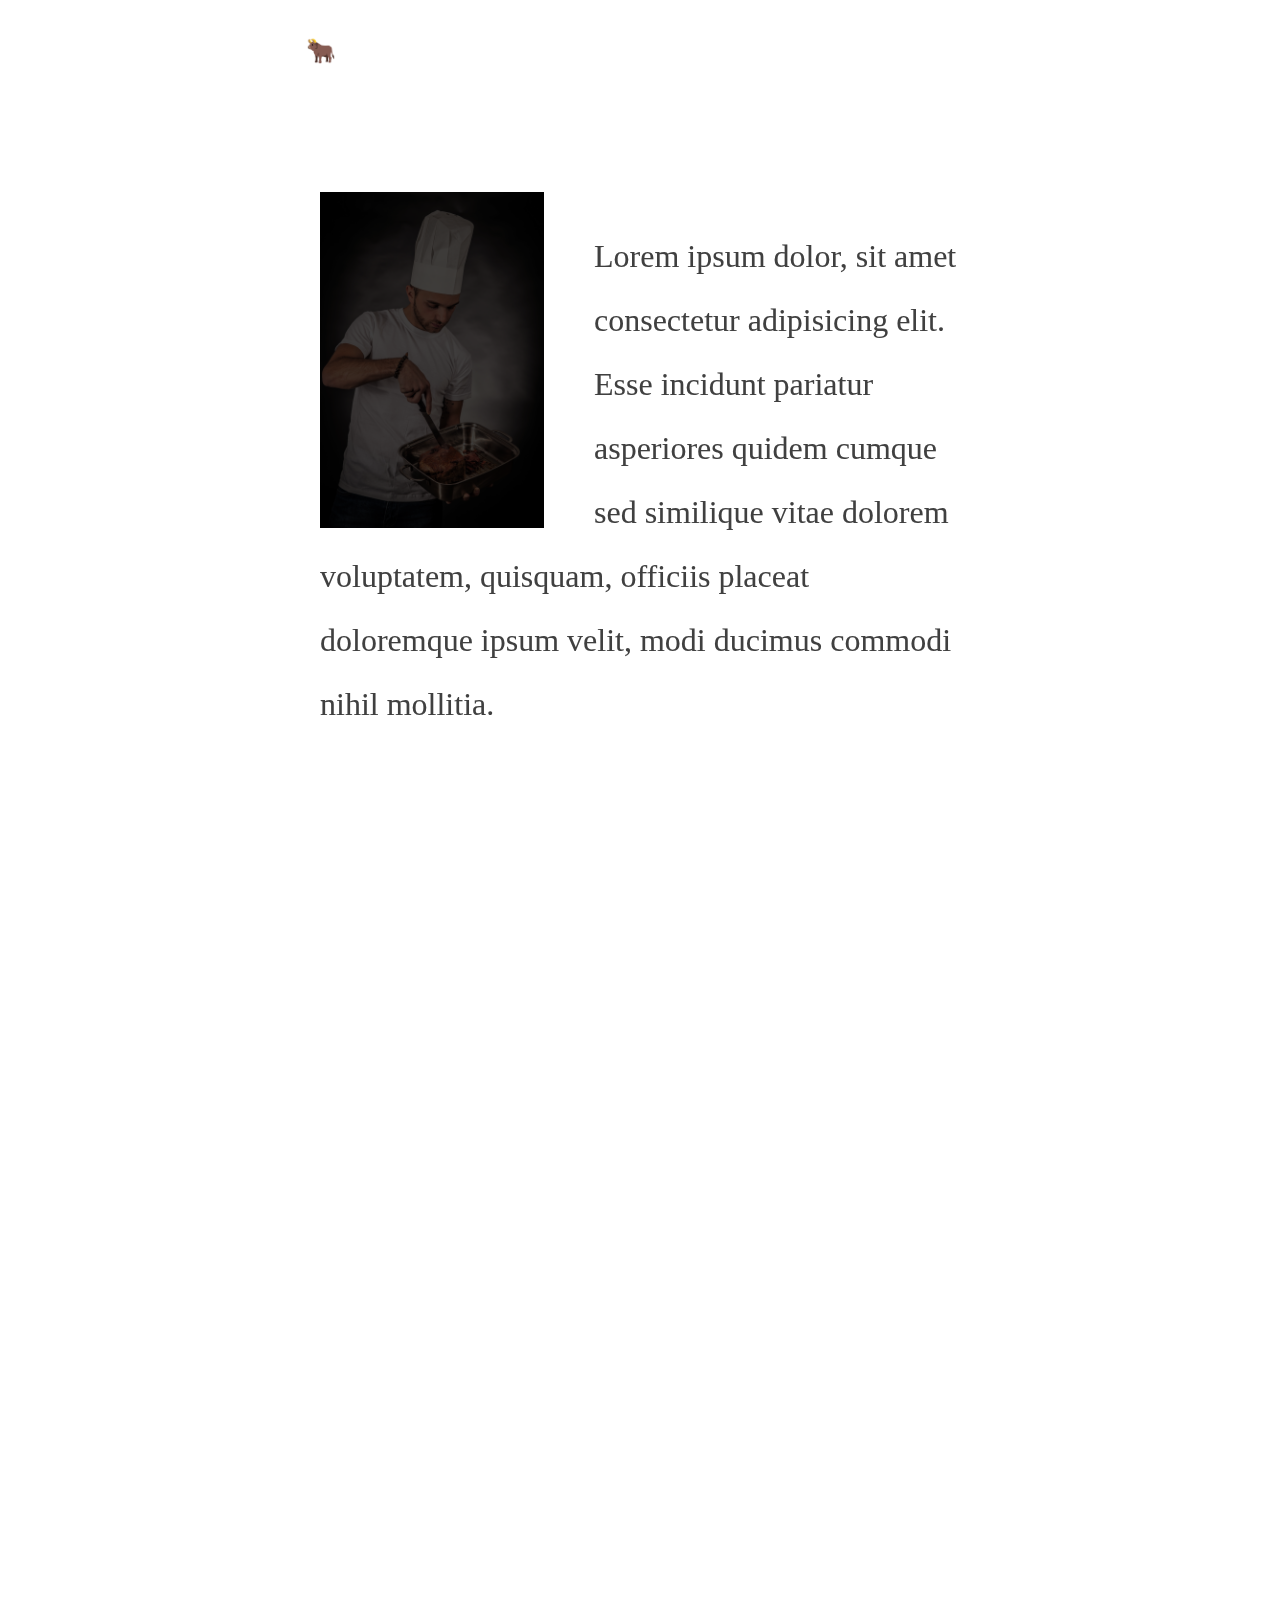
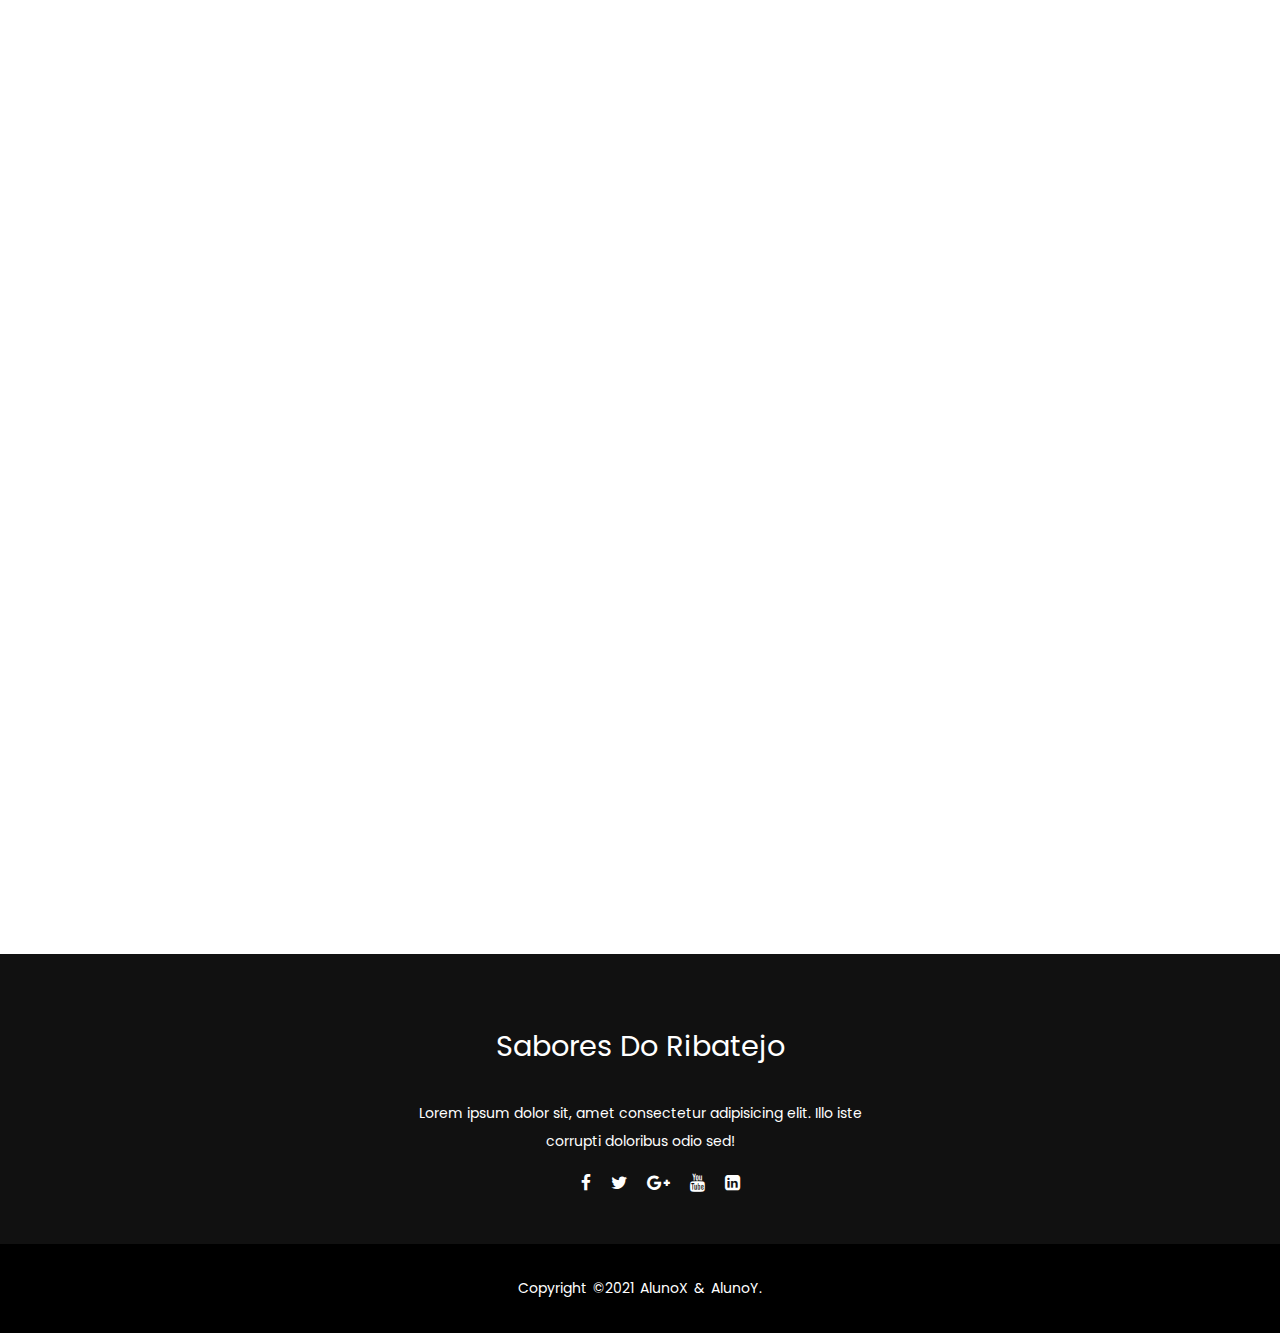
==== aboutUs.html @ 12d770b1 "1º Commit" ====
<!DOCTYPE html>
<html lang="en">
<head>
    <meta charset="UTF-8">
    <meta http-equiv="X-UA-Compatible" content="IE=edge">
    <meta name="viewport" content="width=device-width, initial-scale=1.0">
    <title>Sabores do Ribatejo</title>
    <link href="https://fonts.googleapis.com/css2?family=Poppins&display=swap" rel="stylesheet">
    <link rel="stylesheet" href="css/styles.css">
    <link rel="stylesheet" href="https://stackpath.bootstrapcdn.com/font-awesome/4.7.0/css/font-awesome.min.css">
</head>
<body>

    <header>
        <nav>
            <input id="nav-toggle" type="checkbox">
            <div class="logo">Sabores do Ribatejo 🐂</strong></div>
            <ul class="nav-links">
                <li><a href="aboutUs.html">Sobre Nós</a></li>
                <li><a href="menu.html">Menu</a></li>
                <li><a href="reservas.html">Reservas</a></li>
                <li><a href="restaurantes.html">Restaurantes</a></li>
            </ul>
            <label for="nav-toggle" class="burger">
                <div class="line"></div>
                <div class="line"></div>
                <div class="line"></div>
            </label>
        </nav>
    </header>

    <main>
        <section class="aboutUs-sticky">
            <section class="aboutUs-row">
                <img class="aboutUs-img" src="images/cozinheiro.jpg" alt="">
                <p>Lorem ipsum dolor, sit amet consectetur adipisicing elit. Esse incidunt pariatur asperiores quidem cumque sed similique vitae dolorem voluptatem, quisquam, officiis placeat doloremque ipsum velit, modi ducimus commodi nihil mollitia.</p>
            </section>
        </section>
        
        <section class="parallax">
            <div class="parallax-inner">
                <h1 class="aboutUs-text-cozinha">Lorem ipsum dolor sit amet consectetur adipisicing elit. Ratione quam eaque, voluptate sunt repellat ducimus quidem perspiciatis blanditiis quod minus, porro dolor voluptatum natus! Veritatis est obcaecati et neque placeat.</h1>
            </div>
        </section>

        <section class="aboutUs-sticky">
            <section id="gallery">
                
            </section>

        </section>

        <footer>
            <div class="footer-content">
                <h3>Sabores do Ribatejo</h3>
                <p>Lorem ipsum dolor sit, amet consectetur adipisicing elit. Illo iste corrupti doloribus odio sed!</p>
                <ul class="socials">
                    <li><a href="#"><i class="fa fa-facebook"></i></a></li>
                    <li><a href="#"><i class="fa fa-twitter"></i></a></li>
                    <li><a href="#"><i class="fa fa-google-plus"></i></a></li>
                    <li><a href="#"><i class="fa fa-youtube"></i></a></li>
                    <li><a href="#"><i class="fa fa-linkedin-square"></i></a></li>
                </ul>
            </div>
    
            <div class="footer-bottom">
                <p>Copyright &copy;2021 AlunoX & AlunoY.</p>
            </div>
        </footer>
    </main>



</body>
</html>
---- css/styles.css ----
body {
  padding: 0;
  margin: 0;
}

.background-sticky {
  background: url("../images/madeira.jpg") repeat fixed 100%;
  background-position: center;
  width: 100%;
  height: 5356px;
  object-fit: cover;
  filter: brightness(25%);
}

/*****************\ HOME PAGE BEGINS /*****************/

/* NAVBAR BEGINS */

header nav {
  position: fixed;
  z-index: 10;
  left: 0;
  right: 0;
  top: 0;
  font-family: "Poppins", sans-serif;
  padding: 0 5%;
  height: 100px;
  background-color: transparent;
}

header nav .logo {
  float: left;
  width: 40%;
  height: 100%;
  display: flex;
  align-items: center;
  font-size: 1.5em;
  color: #fff;
}

header nav .nav-links {
  float: right;
  padding: 0;
  margin: 0;
  width: 60%;
  height: 100%;
  display: flex;
  justify-content: space-around;
  align-items: center;
}

header nav .nav-links li {
  list-style: none;
  letter-spacing: 4px;
}

header nav .nav-links li::after {
  content: "";
  width: 0;
  height: 2px;
  background: yellow;
  display: block;
  margin: auto;
  transition: 0.5s;
}

header nav .nav-links li:hover::after {
  width: 100%;
}

header nav .nav-links a {
  display: block;
  padding: 1em;
  font-size: 16px;
  font-weight: bold;
  color: #fff;
  text-decoration: none;
}

#nav-toggle {
  position: absolute;
  top: -100px;
}

header nav .burger {
  cursor: pointer;
  display: none;
  position: absolute;
  right: 5%;
  top: 50%;
  transform: translateY(-50%);
}

header nav .burger .line {
  width: 30px;
  height: 5px;
  background-color: #fff;
  margin: 5px;
  border-radius: 5px;
  transition: all 0.3s ease-in-out;
}

/* NAVBAR ENDS */

/* SLIDER BEGINS */

#slider {
  overflow: hidden;
}

#slider figure {
  position: relative;
  width: 500%;
  margin: 0;
  left: 0;
  animation: 20s slider infinite;
}

#slider figure img {
  width: 20%;
  height: 100vh;
  float: left;
  filter: brightness(25%);
  object-fit: cover;
}

@keyframes slider {
  0% {
    left: 0;
  }
  20% {
    left: 0;
  }
  25% {
    left: -100%;
  }
  45% {
    left: -100%;
  }
  50% {
    left: -200%;
  }
  70% {
    left: -200%;
  }
  75% {
    left: -300%;
  }
  95% {
    left: -300%;
  }
  100% {
    left: -400%;
  }
}

/* SLIDER ENDS */

/* BANNER-TITLE BEGINS */

#banner-title {
  position: absolute;
  top: 50%;
  left: 50%;
  transform: translate(-50%, -50%);
  width: 50%;
}

.home-title {
  text-align: center;
  font-family: "Poppins", sans-serif;
  font-size: 1.8vw;
  color: #fff;
}

/* BANNER-TITLE ENDS */

/* BANNER-BTN BEGINS */

.home-btn {
  cursor: pointer;
  position: absolute;
  display: flex;
  justify-content: center;
  align-items: center;
  padding: 10px 30px;
  margin: 0 43%;
  font-family: "Poppins", sans-serif;
  text-decoration: none;
  letter-spacing: 4px;
  background-color: transparent;
  color: #fff;
  border-color: transparent;
  transition: 0.5s;
  overflow: hidden;
}

.home-btn:before {
  content: "";
  position: absolute;
  top: 0;
  left: 0;
  width: 10px;
  height: 10px;
  border-top: 2px solid yellow;
  border-left: 2px solid yellow;
  transition: 0.5s;
}

.home-btn:hover:before {
  width: 100%;
  height: 100%;
}

.home-btn:after {
  content: "";
  position: absolute;
  bottom: 0;
  right: 0;
  width: 10px;
  height: 10px;
  border-bottom: 2px solid yellow;
  border-right: 2px solid yellow;
  transition: 0.5s;
}

.home-btn:hover:after {
  width: 100%;
  height: 100%;
}

/* BANNER-BTN ENDS */

/*****************\ HOME PAGE ENDS /******************\
|*****************************************************|
\*****************\ ABOUT US BEGINS /*****************/

/* BACKGROUND BEGINS */

.aboutUs-sticky {
  background: url("../images/madeira.jpg") repeat fixed 100%;
  background-position: center;
  width: 100%;
  height: 100vh;
  object-fit: cover;
  filter: brightness(25%);
}

.parallax {
  background: url("../images/cozinha.jpg") repeat fixed 100%;
  background-position: center;
  width: 100%;
  object-fit: cover;
}

.parallax-inner {
  padding: 20% 0;
}

/* BACKGROUND BEGINS */

/* TEXT BEGINS */

.aboutUs-row {
  position: absolute;
  margin: 15% auto;
  left: 0;
  right: 0;
  width: 50%;
  line-height: 2;
  color: #fff;
  filter: brightness(100%);
  font-size: 2em;
}

.aboutUs-img {
  position: relative;
  width: 35%;
  float: left;
  margin-right: 50px;
}

.aboutUs-text-cozinha {
  text-align: center;
  font-size: 2.5em;
  color: #fff;
}

/* TEXT BEGINS */

/******************\ ABOUT US ENDS /******************\
|*****************************************************|
\*****************\ MENU PAGE BEGINS /****************/

/* FOOTER BEGINS */

footer {
  position: relative;
  bottom: 0;
  left: 0;
  right: 0;
  background: #111;
  width: 100%;
  font-family: "Poppins";
  padding-top: 40px;
  color: #fff;
}

.footer-content {
  text-align: center;
}

.footer-content h3 {
  font-size: 1.8rem;
  font-weight: 400;
  text-transform: capitalize;
  line-height: 3rem;
}

.footer-content p {
  max-width: 500px;
  margin: 10px auto;
  line-height: 28px;
  font-size: 14px;
}

.socials {
  list-style: none;
  display: flex;
  align-items: center;
  justify-content: center;
  margin: 1rem 0 3rem 0;
}

.socials li {
  margin: 0 10px;
}

.socials a {
  text-decoration: none;
  color: #fff;
}

.socials a i {
  font-size: 1.1rem;
  transition: color 0.4s ease;
}

.socials a:hover i {
  color: yellow;
}

.footer-bottom {
  background: #000;
  width: 100%;
  padding: 20px 0;
  text-align: center;
}

.footer-bottom p {
  font-size: 14px;
  word-spacing: 2px;
  text-transform: capitalize;
}

.footer-bottom span {
  text-transform: uppercase;
  opacity: 0.4;
  font-weight: 200;
}

/* FOOTER ENDS */

@media screen and (max-width: 768px) {
  /* NAVBAR BEGINS */
  header nav .logo {
    float: none;
    width: auto;
    justify-content: center;
  }

  header nav .nav-links {
    float: none;
    position: fixed;
    z-index: 9;
    left: 0;
    right: 0;
    top: 100px;
    bottom: 100%;
    width: auto;
    height: auto;
    flex-direction: column;
    justify-content: space-evenly;
    background-color: rgba(0, 0, 0, 0.8);
    overflow: hidden;
    box-sizing: border-box;
    transition: all 0.5s ease-in-out;
  }

  header nav .nav-links a {
    font-size: 20px;
  }

  header nav :checked ~ .nav-links {
    bottom: 0;
  }

  header nav:checked {
    opacity: 0.8;
  }

  header nav .burger {
    display: block;
  }

  header nav :checked ~ .burger .line:nth-child(1) {
    transform: translateY(10px) rotate(45deg);
  }

  header nav :checked ~ .burger .line:nth-child(3) {
    transform: translateY(-10px) rotate(-45deg);
  }

  header nav :checked ~ .burger .line:nth-child(2) {
    opacity: 0;
  }

  /* NAVBAR ENDS */
}
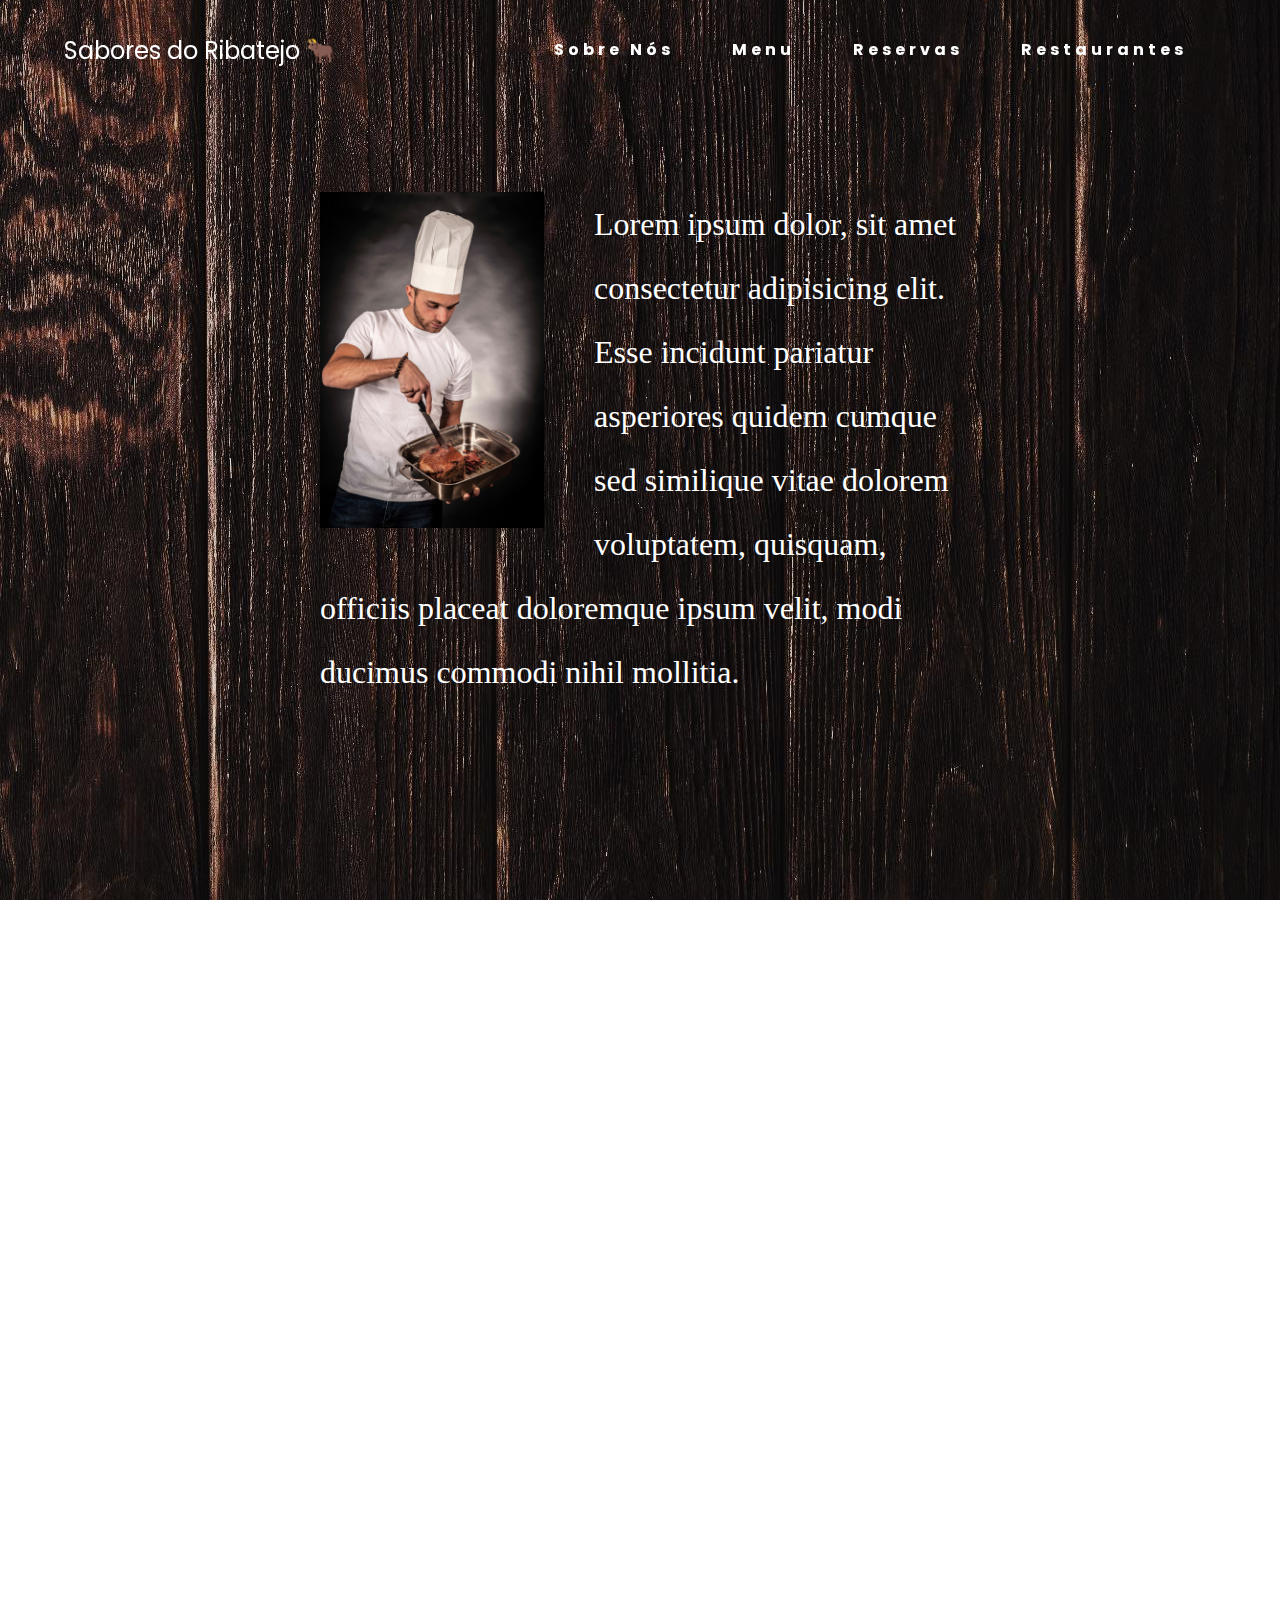
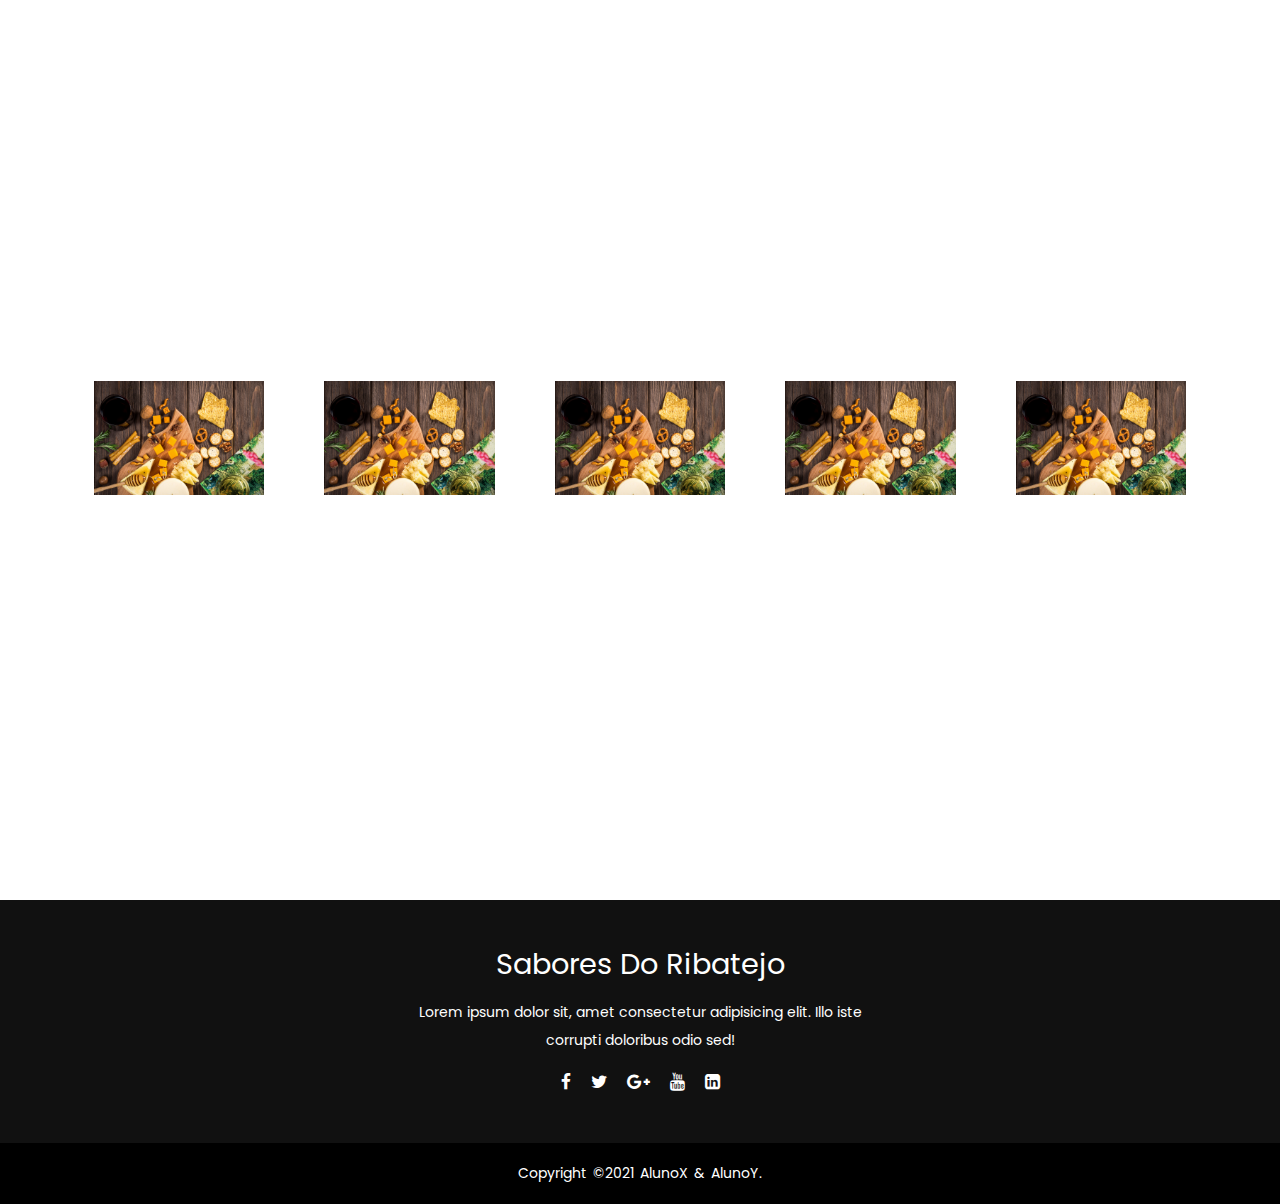
==== commit 0ad6b05d: "Add files via upload" ====
--- a/aboutUs.html
+++ b/aboutUs.html
@@ -1,5 +1,6 @@
 <!DOCTYPE html>
 <html lang="en">
+
 <head>
     <meta charset="UTF-8">
     <meta http-equiv="X-UA-Compatible" content="IE=edge">
@@ -9,6 +10,7 @@
     <link rel="stylesheet" href="css/styles.css">
     <link rel="stylesheet" href="https://stackpath.bootstrapcdn.com/font-awesome/4.7.0/css/font-awesome.min.css">
 </head>
+
 <body>
 
     <header>
@@ -30,28 +32,33 @@
     </header>
 
     <main>
-        <section class="aboutUs-sticky">
+        <section class="background-sticky">
             <section class="aboutUs-row">
                 <img class="aboutUs-img" src="images/cozinheiro.jpg" alt="">
-                <p>Lorem ipsum dolor, sit amet consectetur adipisicing elit. Esse incidunt pariatur asperiores quidem cumque sed similique vitae dolorem voluptatem, quisquam, officiis placeat doloremque ipsum velit, modi ducimus commodi nihil mollitia.</p>
+                <p>Lorem ipsum dolor, sit amet consectetur adipisicing elit. Esse incidunt pariatur asperiores quidem
+                    cumque sed similique vitae dolorem voluptatem, quisquam, officiis placeat doloremque ipsum velit,
+                    modi ducimus commodi nihil mollitia.</p>
             </section>
         </section>
-        
+
         <section class="parallax">
             <div class="parallax-inner">
-                <h1 class="aboutUs-text-cozinha">Lorem ipsum dolor sit amet consectetur adipisicing elit. Ratione quam eaque, voluptate sunt repellat ducimus quidem perspiciatis blanditiis quod minus, porro dolor voluptatum natus! Veritatis est obcaecati et neque placeat.</h1>
+                <h1 class="aboutUs-text-cozinha">Lorem ipsum dolor sit amet consectetur adipisicing elit. Ratione quam
+                    eaque, voluptate sunt repellat ducimus quidem perspiciatis blanditiis quod minus, porro dolor
+                    voluptatum natus! Veritatis est obcaecati et neque placeat.</h1>
             </div>
         </section>
 
-        <section class="aboutUs-sticky">
-            <section id="gallery">
-                
-            </section>
-
+        <section class="background-sticky gallery-sect">
+            <section class="gallery"><img src="images/slider_cheese.jpg" class="gallery-img" alt=""></section>
+            <section class="gallery"><img src="images/slider_cheese.jpg" class="gallery-img" alt=""></section>
+            <section class="gallery"><img src="images/slider_cheese.jpg" class="gallery-img" alt=""></section>
+            <section class="gallery"><img src="images/slider_cheese.jpg" class="gallery-img" alt=""></section>
+            <section class="gallery"><img src="images/slider_cheese.jpg" class="gallery-img" alt=""></section>
         </section>
 
         <footer>
-            <div class="footer-content">
+            <section class="footer-content">
                 <h3>Sabores do Ribatejo</h3>
                 <p>Lorem ipsum dolor sit, amet consectetur adipisicing elit. Illo iste corrupti doloribus odio sed!</p>
                 <ul class="socials">
@@ -61,15 +68,14 @@
                     <li><a href="#"><i class="fa fa-youtube"></i></a></li>
                     <li><a href="#"><i class="fa fa-linkedin-square"></i></a></li>
                 </ul>
-            </div>
-    
-            <div class="footer-bottom">
+            </section>
+            <section class="footer-bottom">
                 <p>Copyright &copy;2021 AlunoX & AlunoY.</p>
-            </div>
+            </section>
         </footer>
     </main>
 
 
+</body>
 
-</body>
 </html>--- a/css/styles.css
+++ b/css/styles.css
@@ -1,16 +1,23 @@
-body {
+* {
+  box-sizing: border-box;
   padding: 0;
   margin: 0;
 }
 
+body {
+  display: flex;
+  justify-content: center;
+  align-items: center;
+  min-height: 100vh;
+}
+
 .background-sticky {
-  background: url("../images/madeira.jpg") repeat fixed 100%;
+  background: url("../images/madeira.jpeg") repeat fixed 100%;
   background-position: center;
-  width: 100%;
-  height: 5356px;
-  object-fit: cover;
-  filter: brightness(25%);
-}
+  height: 100vh;
+  width: 100vw;
+}
+
 
 /*****************\ HOME PAGE BEGINS /*****************/
 
@@ -120,7 +127,6 @@
   width: 20%;
   height: 100vh;
   float: left;
-  filter: brightness(25%);
   object-fit: cover;
 }
 
@@ -179,12 +185,9 @@
 
 .home-btn {
   cursor: pointer;
-  position: absolute;
+  position: relative;
   display: flex;
-  justify-content: center;
-  align-items: center;
   padding: 10px 30px;
-  margin: 0 43%;
   font-family: "Poppins", sans-serif;
   text-decoration: none;
   letter-spacing: 4px;
@@ -237,15 +240,6 @@
 
 /* BACKGROUND BEGINS */
 
-.aboutUs-sticky {
-  background: url("../images/madeira.jpg") repeat fixed 100%;
-  background-position: center;
-  width: 100%;
-  height: 100vh;
-  object-fit: cover;
-  filter: brightness(25%);
-}
-
 .parallax {
   background: url("../images/cozinha.jpg") repeat fixed 100%;
   background-position: center;
@@ -269,7 +263,6 @@
   width: 50%;
   line-height: 2;
   color: #fff;
-  filter: brightness(100%);
   font-size: 2em;
 }
 
@@ -287,6 +280,37 @@
 }
 
 /* TEXT BEGINS */
+
+/* GALLERY BEGINS */
+
+.gallery-sect {
+  display: flex;
+  flex-wrap: wrap;
+  flex-direction: row;
+  align-items: center;
+  justify-content: center;
+}
+
+.gallery {
+  display: block;
+  float:left;
+  width: 18%;
+  padding: 10px;
+}
+
+.gallery-img {
+  width: 100%;
+  border-radius: 5px;
+  padding: 0 20px 20px;
+}
+
+.gallery-img:hover {
+  opacity: 0.5;
+  transition: 0.9s;
+}
+
+
+/* GALLERY ENDS */
 
 /******************\ ABOUT US ENDS /******************\
 |*****************************************************|
@@ -370,6 +394,165 @@
 }
 
 /* FOOTER ENDS */
+
+/********************\ MENU PAGE ENDS /*******************\
+|*********************************************************|
+\*****************\ RESERVAS PAGE BEGINS /****************/
+
+/* CONTACT ME FORM */
+
+.container {
+  width: 100%;
+  padding: 5%; /*20px*/
+  animation: popup 0.5s ease forwards;
+}
+
+/*.close {
+  position: relative;
+  color: #d0af84;
+  right: 38.5%;
+  font-size: 42px;
+  transform: rotate(45deg);
+  cursor: pointer;
+}*/
+
+
+.container h2 {
+  width: 100%;
+  color: #fff;
+  font-size: 36px;
+  text-align: center;
+  margin-bottom: 10px;
+}
+
+.container .row100{
+  position: relative;
+  width: 100%;
+  display: grid;
+  grid-template-columns: repeat(auto-fit, minmax(300px,1fr));
+}
+
+.container .row100 .col{
+  position: relative;
+  width: 100%;
+  padding: 0 10px;
+  margin: 30px 0 10px;
+  transition: 0.5s;
+}
+
+.container .row100 .inputBox{
+  position: relative;
+  width: 100%;
+  height: 40px;
+  color: #fff;
+}
+
+.container .row100 .inputBox input,
+.container .row100 .inputBox.textarea textarea {
+  position: absolute;
+  width: 100%;
+  height: 100%;
+  background: transparent;
+  box-shadow: none;
+  outline: none;
+  border: none;
+  font-size: 18px;
+  padding: 0 10px;
+  z-index: 1;
+  color: #000;
+}
+
+.container .row100 .inputBox .text{
+  position: absolute;
+  top: 0;
+  left: 0;
+  line-height: 40px;
+  font-size: 18px;
+  padding: 0 10px;
+  display: block;
+  transition: 0.5s;
+  pointer-events: none;
+}
+
+.container .row100 .inputBox input:focus + .text,
+.container .row100 .inputBox input:valid + .text {
+  top: -35px;
+  left: -10px;
+}
+
+.container .row100 .inputBox .line {
+  position: absolute;
+  bottom: 0;
+  display: block;
+  width: 100%;
+  height: 2px;
+  background-color: #d0af84;
+  transition: 0.5s;
+  border-radius: 2px;
+  pointer-events: none;
+
+}
+
+.container .row100 .inputBox input:focus ~ .line,
+.container .row100 .inputBox input:valid ~ .line {
+  height: 100%;
+}
+
+.container .row100 .inputBox.textarea {
+  position: relative;
+  width: 100%;
+  height: 100px;
+  padding: 10px 0;
+}
+
+.container .row100 .inputBox.textarea textarea {
+  height: 100%;
+  resize: none;
+}
+
+.container .row100 .inputBox textarea:focus + .text,
+.container .row100 .inputBox textarea:valid + .text {
+  top: -35px;
+  left: -10px;
+}
+
+.container .row100 .inputBox textarea:focus ~ .line,
+.container .row100 .inputBox textarea:valid ~ .line {
+  height: 100%;
+}
+
+input[type="submit"]{
+  border: none;
+  padding: 7px 35px;
+  cursor: pointer;
+  outline: none;
+  background: #d0af84;
+  color: #000;
+  font-size: 18px;
+  border-radius: 2px;
+}
+
+@keyframes popup {
+  70%
+  {
+    transform: translateY(100px);
+  }
+  100%
+  {
+    transform: translateY(70px);
+  }
+}
+
+/*@keyframes popout{
+  70%
+  {
+    transform: translateY(50px);
+  }
+  100%
+  {
+    transform: translateY(0px);
+  }
+}*/
 
 @media screen and (max-width: 768px) {
   /* NAVBAR BEGINS */
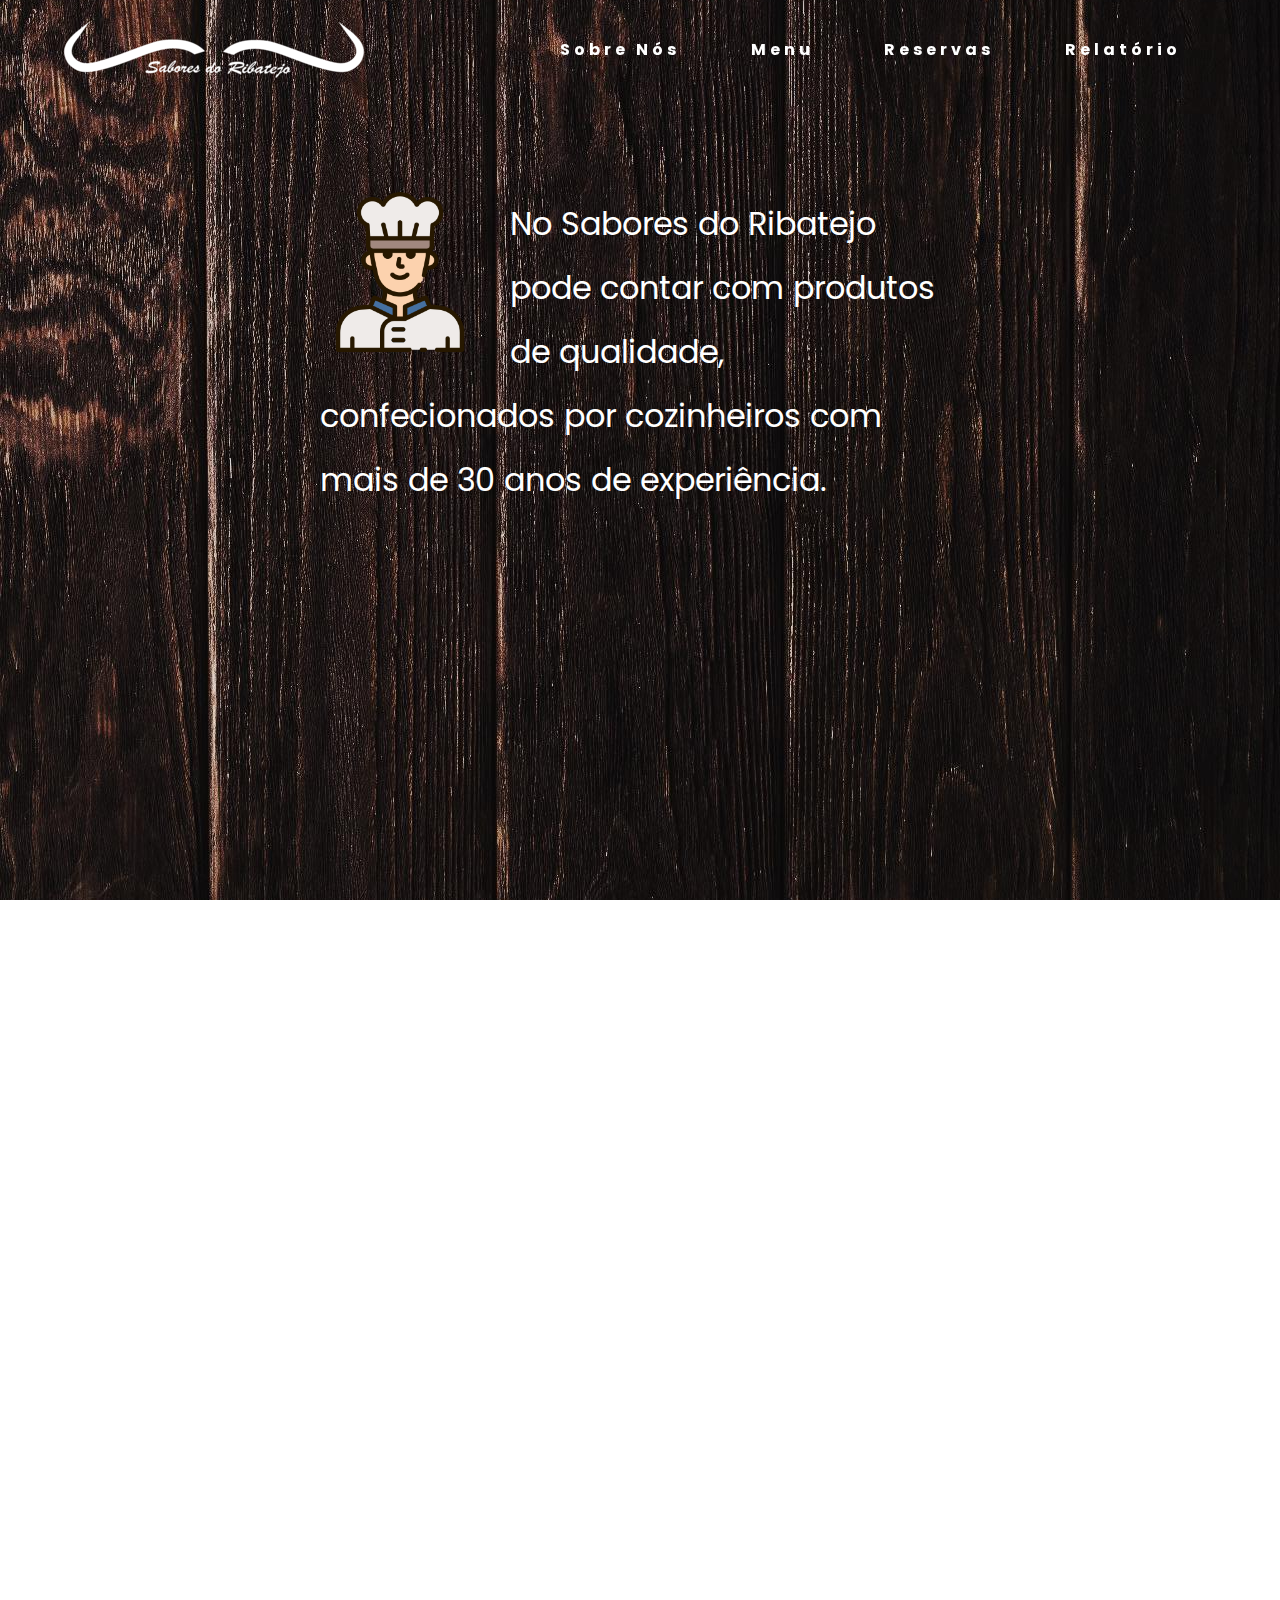
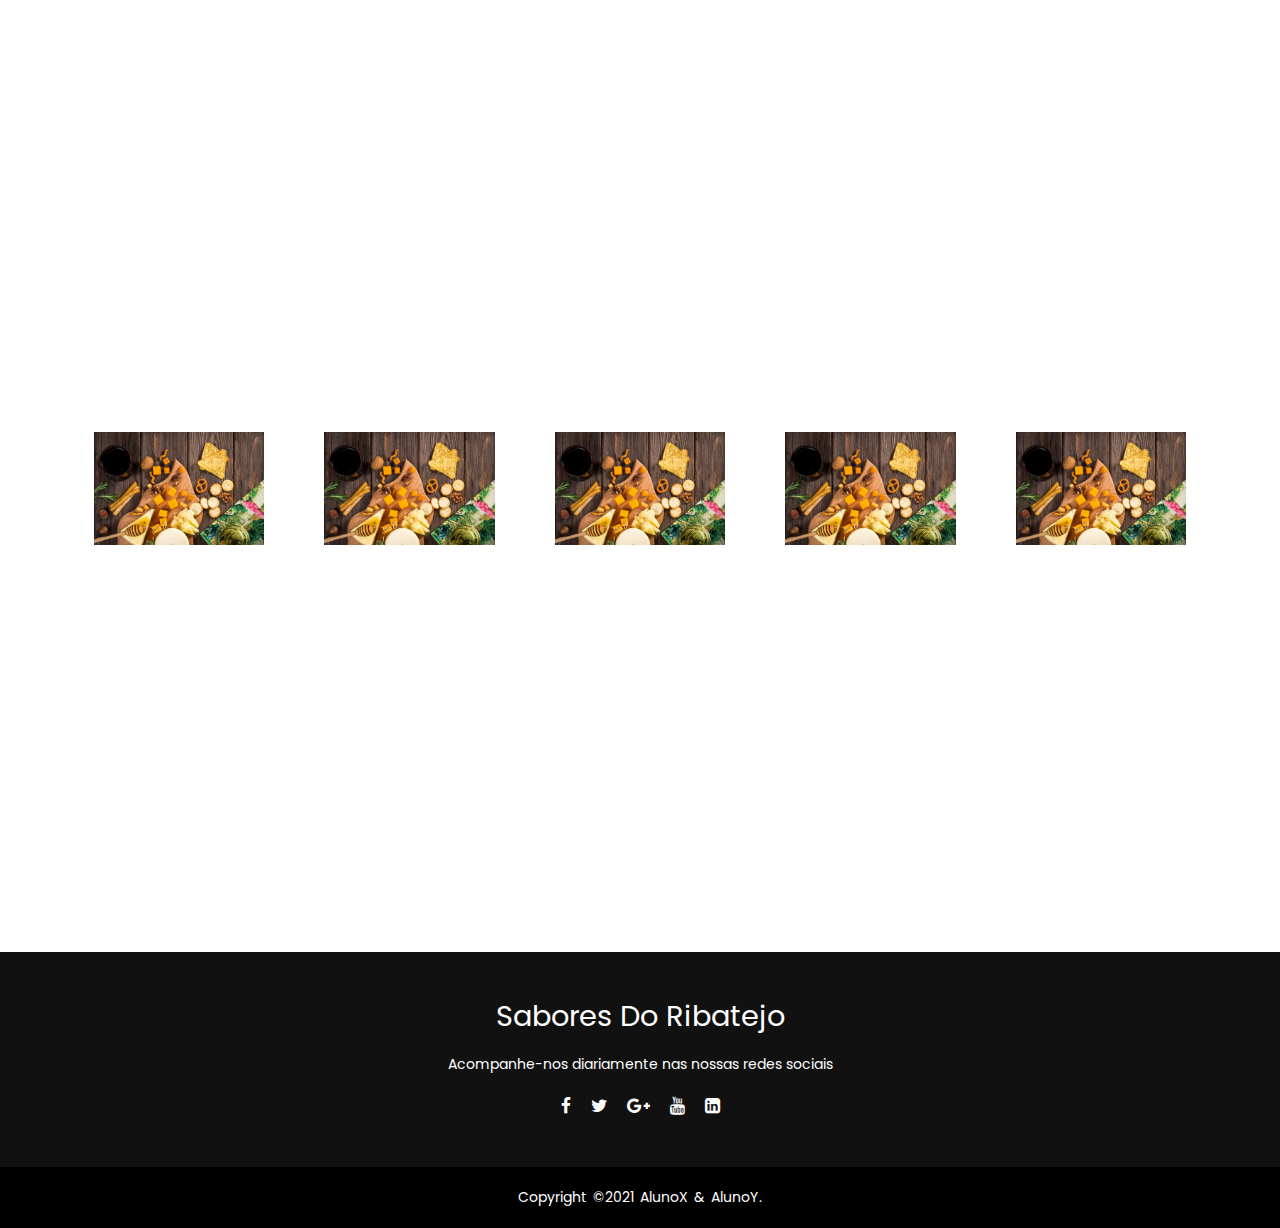
==== commit a6d76e6c: "Add files via upload" ====
--- a/aboutUs.html
+++ b/aboutUs.html
@@ -3,12 +3,16 @@
 
 <head>
     <meta charset="UTF-8">
-    <meta http-equiv="X-UA-Compatible" content="IE=edge">
     <meta name="viewport" content="width=device-width, initial-scale=1.0">
+    <meta name="description" content="WebSite about food Ribatejana">
+    <meta name="keywords" content="restaurante, food, ribatejo, tasco, comida tradicional, pitar barato, barato e bom, Vila Franca de Xira, Santarém">
+    <meta name="copyright" content="© 2021 AutorX & AutorY - WebDev ULHT"/>
+    <meta name="rating" content="general"/>
     <title>Sabores do Ribatejo</title>
     <link href="https://fonts.googleapis.com/css2?family=Poppins&display=swap" rel="stylesheet">
     <link rel="stylesheet" href="css/styles.css">
     <link rel="stylesheet" href="https://stackpath.bootstrapcdn.com/font-awesome/4.7.0/css/font-awesome.min.css">
+    <link rel="icon" type="image/png" href="images/logo-white-favicon.png"/>
 </head>
 
 <body>
@@ -16,12 +20,12 @@
     <header>
         <nav>
             <input id="nav-toggle" type="checkbox">
-            <div class="logo">Sabores do Ribatejo 🐂</strong></div>
+            <a href="index.html"><div class="logo"><img src="images/logo-white.png" alt=""></div></a>
             <ul class="nav-links">
                 <li><a href="aboutUs.html">Sobre Nós</a></li>
                 <li><a href="menu.html">Menu</a></li>
                 <li><a href="reservas.html">Reservas</a></li>
-                <li><a href="restaurantes.html">Restaurantes</a></li>
+                <li><a href="restaurantes.html">Relatório</a></li>
             </ul>
             <label for="nav-toggle" class="burger">
                 <div class="line"></div>
@@ -34,22 +38,20 @@
     <main>
         <section class="background-sticky">
             <section class="aboutUs-row">
-                <img class="aboutUs-img" src="images/cozinheiro.jpg" alt="">
-                <p>Lorem ipsum dolor, sit amet consectetur adipisicing elit. Esse incidunt pariatur asperiores quidem
-                    cumque sed similique vitae dolorem voluptatem, quisquam, officiis placeat doloremque ipsum velit,
-                    modi ducimus commodi nihil mollitia.</p>
+                <img class="aboutUs-img" src="images/chefe-de-cozinha.png" alt="">
+                <aside>
+                    No Sabores do Ribatejo pode contar com produtos de qualidade, confecionados por cozinheiros com mais de 30 anos de experiência.
+                </aside>
             </section>
         </section>
 
         <section class="parallax">
             <div class="parallax-inner">
-                <h1 class="aboutUs-text-cozinha">Lorem ipsum dolor sit amet consectetur adipisicing elit. Ratione quam
-                    eaque, voluptate sunt repellat ducimus quidem perspiciatis blanditiis quod minus, porro dolor
-                    voluptatum natus! Veritatis est obcaecati et neque placeat.</h1>
+                <h1 class="aboutUs-text-cozinha">Todos os produtos confecionados são cozinhados num ambiente controlado e higienizado todos os dias.</h1>
             </div>
         </section>
 
-        <section class="background-sticky gallery-sect">
+        <section class="background-sticky gallery-container">
             <section class="gallery"><img src="images/slider_cheese.jpg" class="gallery-img" alt=""></section>
             <section class="gallery"><img src="images/slider_cheese.jpg" class="gallery-img" alt=""></section>
             <section class="gallery"><img src="images/slider_cheese.jpg" class="gallery-img" alt=""></section>
@@ -60,7 +62,7 @@
         <footer>
             <section class="footer-content">
                 <h3>Sabores do Ribatejo</h3>
-                <p>Lorem ipsum dolor sit, amet consectetur adipisicing elit. Illo iste corrupti doloribus odio sed!</p>
+                <p>Acompanhe-nos diariamente nas nossas redes sociais</p>
                 <ul class="socials">
                     <li><a href="#"><i class="fa fa-facebook"></i></a></li>
                     <li><a href="#"><i class="fa fa-twitter"></i></a></li>
--- a/css/styles.css
+++ b/css/styles.css
@@ -9,6 +9,8 @@
   justify-content: center;
   align-items: center;
   min-height: 100vh;
+  font-family: "Poppins", sans-serif;
+  overflow-x: hidden;
 }
 
 .background-sticky {
@@ -17,6 +19,85 @@
   height: 100vh;
   width: 100vw;
 }
+
+
+/* FOOTER BEGINS */
+
+footer {
+  position: relative;
+  bottom: 0;
+  left: 0;
+  right: 0;
+  background: #111;
+  width: 100%;
+  padding-top: 40px;
+  color: #fff;
+}
+
+.footer-content {
+  text-align: center;
+}
+
+.footer-content h3 {
+  font-size: 1.8rem;
+  font-weight: 400;
+  text-transform: capitalize;
+  line-height: 3rem;
+}
+
+.footer-content p {
+  max-width: 500px;
+  margin: 10px auto;
+  line-height: 28px;
+  font-size: 14px;
+}
+
+.socials {
+  list-style: none;
+  display: flex;
+  align-items: center;
+  justify-content: center;
+  margin: 1rem 0 3rem 0;
+}
+
+.socials li {
+  margin: 0 10px;
+}
+
+.socials a {
+  text-decoration: none;
+  color: #fff;
+}
+
+.socials a i {
+  font-size: 1.1rem;
+  transition: color 0.4s ease;
+}
+
+.socials a:hover i {
+  color: #d0af84;
+}
+
+.footer-bottom {
+  background: #000;
+  width: 100%;
+  padding: 20px 0;
+  text-align: center;
+}
+
+.footer-bottom p {
+  font-size: 14px;
+  word-spacing: 2px;
+  text-transform: capitalize;
+}
+
+.footer-bottom span {
+  text-transform: uppercase;
+  opacity: 0.4;
+  font-weight: 200;
+}
+
+/* FOOTER ENDS */
 
 
 /*****************\ HOME PAGE BEGINS /*****************/
@@ -29,7 +110,6 @@
   left: 0;
   right: 0;
   top: 0;
-  font-family: "Poppins", sans-serif;
   padding: 0 5%;
   height: 100px;
   background-color: transparent;
@@ -43,6 +123,10 @@
   align-items: center;
   font-size: 1.5em;
   color: #fff;
+}
+
+.logo img{
+  cursor: pointer;
 }
 
 header nav .nav-links {
@@ -65,7 +149,7 @@
   content: "";
   width: 0;
   height: 2px;
-  background: yellow;
+  background: #d0af84;
   display: block;
   margin: auto;
   transition: 0.5s;
@@ -174,21 +258,21 @@
 
 .home-title {
   text-align: center;
-  font-family: "Poppins", sans-serif;
   font-size: 1.8vw;
   color: #fff;
+  margin-bottom: 75px;
+  font-weight: bold;
 }
 
 /* BANNER-TITLE ENDS */
 
 /* BANNER-BTN BEGINS */
 
-.home-btn {
+.home-btn, .reservas-btn {
   cursor: pointer;
   position: relative;
   display: flex;
   padding: 10px 30px;
-  font-family: "Poppins", sans-serif;
   text-decoration: none;
   letter-spacing: 4px;
   background-color: transparent;
@@ -196,38 +280,49 @@
   border-color: transparent;
   transition: 0.5s;
   overflow: hidden;
-}
-
-.home-btn:before {
+  font-size: 1.8vw;
+  font-family: 'Nanum Brush Script';
+}
+
+.reservas-btn {
+  font-size: 0.8vw;
+  font-family: 'Poppins';
+}
+
+#banner-title a {
+  text-decoration: none;
+}
+
+.home-btn:before, .reservas-btn:before {
   content: "";
   position: absolute;
   top: 0;
   left: 0;
   width: 10px;
   height: 10px;
-  border-top: 2px solid yellow;
-  border-left: 2px solid yellow;
+  border-top: 2px solid #d0af84;
+  border-left: 2px solid #d0af84;
   transition: 0.5s;
 }
 
-.home-btn:hover:before {
+.home-btn:hover:before, .reservas-btn:hover:before {
   width: 100%;
   height: 100%;
 }
 
-.home-btn:after {
+.home-btn:after, .reservas-btn:after {
   content: "";
   position: absolute;
   bottom: 0;
   right: 0;
   width: 10px;
   height: 10px;
-  border-bottom: 2px solid yellow;
-  border-right: 2px solid yellow;
+  border-bottom: 2px solid #d0af84;
+  border-right: 2px solid #d0af84;
   transition: 0.5s;
 }
 
-.home-btn:hover:after {
+.home-btn:hover:after, .reservas-btn:hover:after {
   width: 100%;
   height: 100%;
 }
@@ -267,23 +362,24 @@
 }
 
 .aboutUs-img {
-  position: relative;
-  width: 35%;
+  width: 25%;
   float: left;
-  margin-right: 50px;
+  margin-right: 30px;
 }
 
 .aboutUs-text-cozinha {
   text-align: center;
   font-size: 2.5em;
   color: #fff;
+  font-weight: bold;
+  margin: 0 20%;
 }
 
 /* TEXT BEGINS */
 
 /* GALLERY BEGINS */
 
-.gallery-sect {
+.gallery-container {
   display: flex;
   flex-wrap: wrap;
   flex-direction: row;
@@ -316,84 +412,99 @@
 |*****************************************************|
 \*****************\ MENU PAGE BEGINS /****************/
 
-/* FOOTER BEGINS */
-
-footer {
+
+.background-sticky-menu {
+  background: url("../images/madeira.jpeg") repeat fixed 100%;
+  background-position: center;
+  height: 100vh;
+  width: 100vw;
+}
+
+.menu-container {
+  width: 80%;
+  position: absolute;
+  left: 10%;
+  right: 10%;
+  top: 15%;
+}
+
+.menu-title {
+  text-align: center;
+  color: #fff;
+  margin-bottom: 60px;
+}
+
+.menu-title h1 {
+  text-transform: capitalize;
+  font-size: 36px;
   position: relative;
+  display: inline-block;
+  padding-bottom: 20px;
+}
+
+.menu-title h1:before {
+  position: absolute;
+  content: "";
+  width: 100px;
+  height: 2px;
+  background-color: #d0af84;
   bottom: 0;
-  left: 0;
-  right: 0;
-  background: #111;
-  width: 100%;
-  font-family: "Poppins";
-  padding-top: 40px;
-  color: #fff;
-}
-
-.footer-content {
-  text-align: center;
-}
-
-.footer-content h3 {
-  font-size: 1.8rem;
-  font-weight: 400;
+  left: 50%;
+  transform: translateX(-50%);
+}
+
+.menu {
+  display: flex;
+  flex-wrap: wrap;
+  justify-content: space-between;
+}
+
+.menu-item {
+  flex-basis: 580px;
+  margin-bottom: 40px;
+  padding-bottom: 40px;
+  border-bottom: 1px solid #d0af84;
+  display: flex;
+  flex-direction: row;
+  align-items: center;
+}
+
+.menu-item:nth-last-child(1), .menu-item:nth-last-child(2) {
+  border-bottom: 0;
+}
+
+.menu-item img {
+  max-width: 200px; /* REDIMENSIONAR NO PAINT E DEPOIS APAGAR ESTA LINHA DE CÓDIGO */
+  margin-right: 30px;
+  border-radius: 50%;
+  border: 1px solid #d0af84;
+  padding: 3px;
+  transition: 0.5s;
+}
+
+.menu-item:hover img {
+  border-radius: 0;
+}
+
+.menu-item h4 {
+  color: #fff;
   text-transform: capitalize;
-  line-height: 3rem;
-}
-
-.footer-content p {
-  max-width: 500px;
-  margin: 10px auto;
-  line-height: 28px;
-  font-size: 14px;
-}
-
-.socials {
-  list-style: none;
-  display: flex;
-  align-items: center;
-  justify-content: center;
-  margin: 1rem 0 3rem 0;
-}
-
-.socials li {
-  margin: 0 10px;
-}
-
-.socials a {
-  text-decoration: none;
-  color: #fff;
-}
-
-.socials a i {
-  font-size: 1.1rem;
-  transition: color 0.4s ease;
-}
-
-.socials a:hover i {
-  color: yellow;
-}
-
-.footer-bottom {
-  background: #000;
-  width: 100%;
-  padding: 20px 0;
-  text-align: center;
-}
-
-.footer-bottom p {
-  font-size: 14px;
-  word-spacing: 2px;
-  text-transform: capitalize;
-}
-
-.footer-bottom span {
-  text-transform: uppercase;
-  opacity: 0.4;
-  font-weight: 200;
-}
-
-/* FOOTER ENDS */
+  font-size: 22px;
+  border-bottom: 1px dashed #d0af84;
+  margin-bottom: 5px;
+  padding-bottom: 5px;
+}
+
+.menu-item h4 span{
+  float: right;
+  color: #d0af84;
+}
+
+.menu-content p {
+  color: #fff;
+  margin-top: 20px;
+}
+
 
 /********************\ MENU PAGE ENDS /*******************\
 |*********************************************************|
@@ -407,16 +518,6 @@
   animation: popup 0.5s ease forwards;
 }
 
-/*.close {
-  position: relative;
-  color: #d0af84;
-  right: 38.5%;
-  font-size: 42px;
-  transform: rotate(45deg);
-  cursor: pointer;
-}*/
-
-
 .container h2 {
   width: 100%;
   color: #fff;
@@ -438,6 +539,10 @@
   padding: 0 10px;
   margin: 30px 0 10px;
   transition: 0.5s;
+}
+
+.container .row100 .col p a{
+  text-decoration: none;
 }
 
 .container .row100 .inputBox{
@@ -490,7 +595,6 @@
   transition: 0.5s;
   border-radius: 2px;
   pointer-events: none;
-
 }
 
 .container .row100 .inputBox input:focus ~ .line,
@@ -553,6 +657,82 @@
     transform: translateY(0px);
   }
 }*/
+
+
+
+.table-content, .table-content-2 {
+  position: absolute;
+  top: 50%;
+  left: 50%;
+  transform: translate(-50%, -50%);
+  width: 50%;
+  color: #fff;
+  border-collapse: collapse;
+  margin: 25px 0;
+  font-size: 0.9em;
+  min-width: 200px;
+  border-radius: 5px 5px 0 0;
+  overflow: hidden;
+  box-shadow: 0 0 20px rgba(0, 0, 0, 0.15);
+}
+
+.table-content {
+  top: 50%;
+  left: 25%;
+}
+
+.table-content-2 { 
+  top: 50%;
+  left: 70%;
+}
+
+
+.table-content thead tr {
+  background-color: #d0af84;
+  color: #fff;
+  text-align: left;
+  font-weight: bold;
+}
+
+.table-content th, .table-content td {
+  padding: 12px 15px;
+}
+
+.table-content tbody tr {
+  border-bottom: 1px solid #fff;
+}
+
+
+.table-content tbody tr:last-of-type {
+  border-bottom: 2px solid #fff;
+}
+
+.table-content tbody tr.active-row {
+  font-weight: bold;
+  color: #fff;
+}
+
+
+@media (orientation: landscape) {
+  body header{
+    flex-direction: row;
+  }
+}
+
+@media screen and (max-width: 1450px) {
+  .menu-container {
+    position: absolute;
+    left: 0;
+    right: 0;
+    margin: auto;
+    width: 50%;
+  }
+
+  .background-sticky-menu {
+    height: 1700px;
+  }
+}
+
 
 @media screen and (max-width: 768px) {
   /* NAVBAR BEGINS */
@@ -608,5 +788,25 @@
     opacity: 0;
   }
 
+  .menu-container {
+    position: absolute;
+    left: 0;
+    right: 0;
+    margin: auto;
+    width: 50%;
+  }
+
+  .menu-item {
+    flex-basis: 480px;
+    margin-bottom: 40px;
+    padding-bottom: 40px;
+    display: flex;
+    flex-direction: column;
+    align-items: center;
+  }
+
   /* NAVBAR ENDS */
 }
+
+
+
